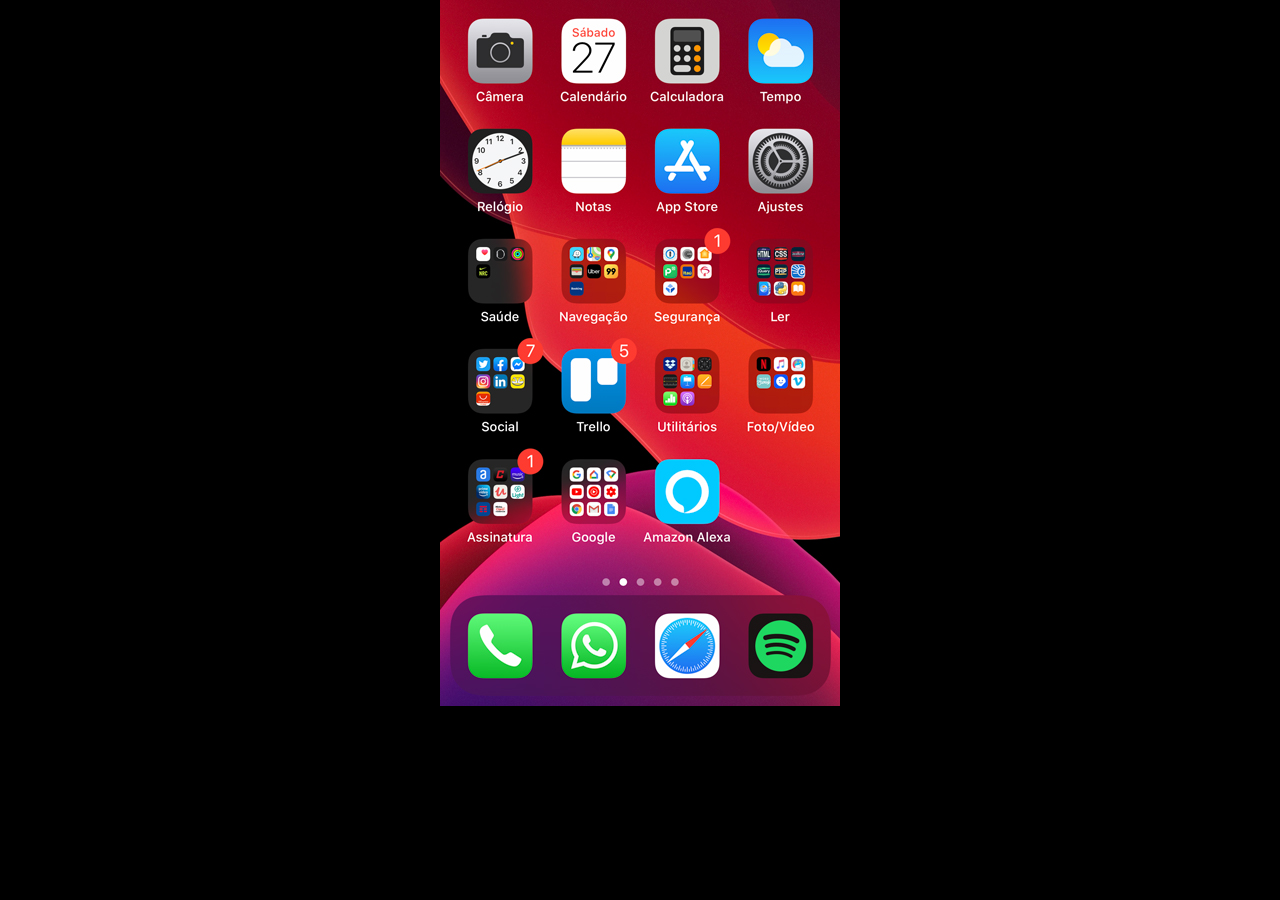
==== home.html @ c263a138 "Create home.html file" ====
<!DOCTYPE html>
<html lang="pt-BR">
	<head>
		<meta charset="UTF-8">
		<meta name="viewport" content="width=device-width, initial-scale=1.0">
		<title>Home</title>
        <style>
            * {
                margin: 0;
                padding: 0;
            }

            body {
                width: 100vw;
                height: 100vh;
                background: black url("imagens/tela-home.jpg") no-repeat 
                top center;
            }
        </style>
	</head>
	<body>
    </body>
</html>
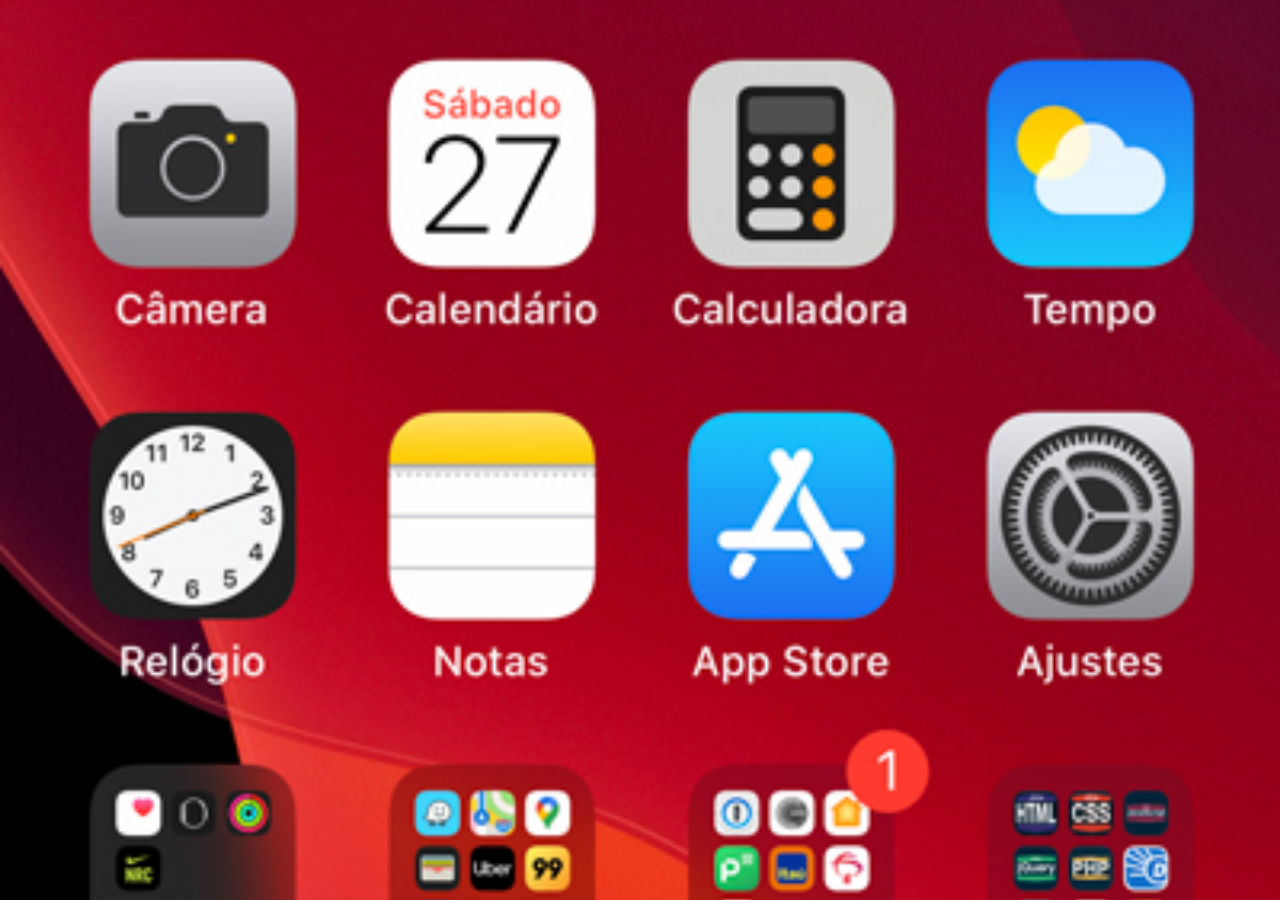
==== commit fcb8be8a: "Modifies home.html file" ====
--- a/home.html
+++ b/home.html
@@ -15,6 +15,7 @@
                 height: 100vh;
                 background: black url("imagens/tela-home.jpg") no-repeat 
                 top center;
+                background-size: cover;
             }
         </style>
 	</head>
